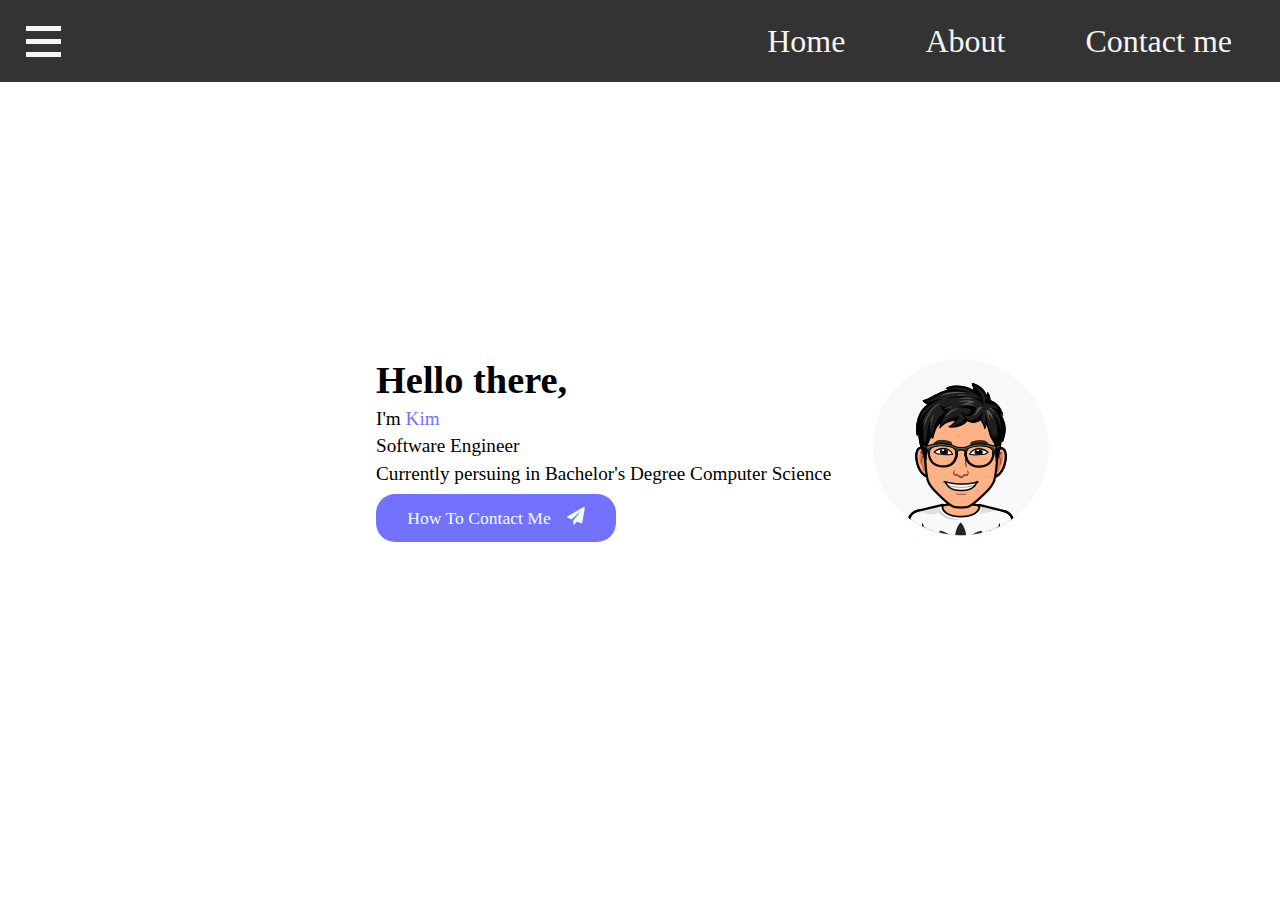
==== index.html @ 02547ca3 "initial commit" ====
<!DOCTYPE html>
<html lang="en" dir="ltr">
	<head>
		<meta charset="utf-8">
		<title>I Just Work Here</title>
		<link rel="shortcut icon" href="files/toad-icon.png">
		<script src="./main.js" defer type="module" charset="utf-8"></script>
		<link rel="stylesheet" href="./style.css">
		<link rel='stylesheet' href='https://cdnjs.cloudflare.com/ajax/libs/font-awesome/4.7.0/css/font-awesome.min.css'>
	</head>
	<body>
		<slot name="nav_slot"></slot>
		<main id="main">
			<section id="main-text">
				<h1>Hello there,</h1>
				<span>I'm <span style="color: var(--kim-color)">Kim</span></span>
				<span>Software Engineer</span>
				<span>Currently persuing in Bachelor's Degree Computer Science</span>
			</section>
			<img style="grid-area: img" src="./files/bitmoji.png" alt="I just work here">
			<a id="contact-button" href="/contact"><div>How To Contact Me</div> <i class='fa fa-send'></i></a>
		</main>
	</body>
</html>
---- style.css ----
:root {
	--kim-color: hsl(280, 80%, 45%);
	--kim-color: #7272FF;
}

slot {
	display: grid;
}

* {
	box-sizing: border-box;
	margin: 0;
	border: none;
	outline: none;
	padding: 0;
}

html {
	width: 100vw;
	height: 100vh;
}

body {
	display: grid;
	width: 100%;
	height: 100%;
	grid-template-rows: 2rem 3fr 2rem;
	
}

#nav {
	display: grid;
	grid-template-areas:
		"hamburger-menu . links"
	;
    place-items: center;
	padding-right: 3rem;
	background-color: #333;
}

#links {
	grid-area: links;
	display: grid;
	grid-auto-flow: column;
	gap: 5rem;
	font-size: 2rem;
	justify-self: right;

}

#links > a {
	display: grid;
	place-items: center;
	width: 100%;
	height: 100%;
    text-decoration: none;
    color: whitesmoke;
}

#main {
	display: grid;
	padding: 6%;
	place-content: center;
	row-gap: 0.5rem;
	column-gap: 1rem;
	grid-template-columns: 30rem 2rem;
	grid-template-rows: 8rem 3rem;
	grid-template-areas:
		"text img"
		"button img"
	;
}

#main-text {
    grid-area: text;
	display: grid;
	gap: 0.25rem;
    font-size: 1.2rem;
}

#contact-button {
    display: grid;
    place-content: center;
	grid-area: button;
	background-color: var(--kim-color);
	border-radius: 1.2rem;
	width: 15rem;
    text-decoration: none;
    color: azure;
    font-size: 1.1rem;
	gap: 1rem;
	grid-auto-flow: column;
	/* animation: running spin infinite alternate both;
	animation-duration: 1s;
	animation-delay: 1s; */
}

#menu {
	grid-area: hamburger-menu;
    display: grid;
    cursor: pointer;
	gap: 8px; 
	justify-self: left;
	margin: 1.6rem;
}

.bar {
    width: 35px;
    height: 5px;
    background-color: whitesmoke;
    transition: .5s;
}

#menu.change > .bar:nth-of-type(1) {
    transform:
    rotate(-45deg)
    translate(-9px, 6px);
    transform: rotate(-45deg) translate(-9px, 6px);
}

#menu.change > .bar:nth-of-type(2) {
    opacity: 0;
}

#menu.change > .bar:nth-of-type(3) {
    transform:
    rotate(45deg)
    translate(-8px, -8px);
    transform: rotate(45deg) translate(-8px, -8px);
}

/* #pepe-happy {
	width: 8vmax;
	height: 8vmax;
    animation: 5s running hesitating infinite normal both ease;
    /* transform: scale3d(.2, .2, .2); */
    /* position: fixed; */
/* }

@keyframes hesitating {
	0%, 100% {
		translate: 0% 0%;
        transform: rotateY(0turn) scale3d(.2, .2, .2);
	}

	25% {
		translate: calc(100vw - 100%) 0%;
        transform: rotateY(.5turn) scale3d(.2, .2, .2);
	}

    50% {
        translate: calc(100vw - 100%) calc(-100vh + 100%);
        transform: rotateY(.5turn) scale3d(.2, .2, .2);
    }

    75% {
        translate: 0% calc(-100vh + 100%);
        transform: scale3d(.2, .2, .2);
    }
} */
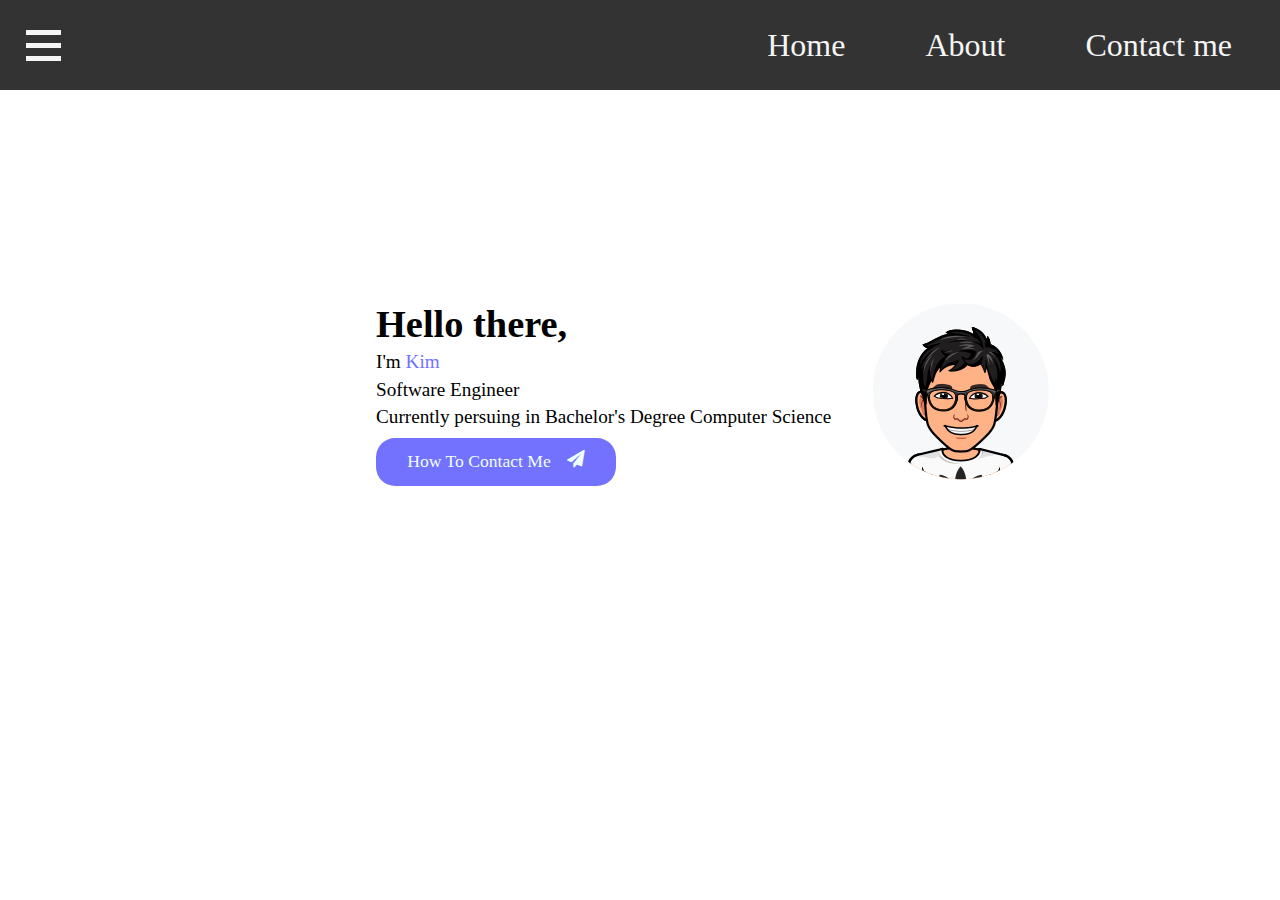
==== commit 8bcfa01b: "adjusted the nav" ====
--- a/index.html
+++ b/index.html
@@ -9,7 +9,7 @@
 		<link rel='stylesheet' href='https://cdnjs.cloudflare.com/ajax/libs/font-awesome/4.7.0/css/font-awesome.min.css'>
 	</head>
 	<body>
-		<slot name="nav_slot"></slot>
+		<slot className="nav_slot" name="nav_slot"></slot>
 		<main id="main">
 			<section id="main-text">
 				<h1>Hello there,</h1>
--- a/style.css
+++ b/style.css
@@ -5,6 +5,7 @@
 
 slot {
 	display: grid;
+	height: 25%;
 }
 
 * {
@@ -21,21 +22,23 @@
 }
 
 body {
-	display: grid;
 	width: 100%;
-	height: 100%;
-	grid-template-rows: 2rem 3fr 2rem;
-	
+	height: 100%;	
 }
 
 #nav {
 	display: grid;
+	height: 40%;
 	grid-template-areas:
 		"hamburger-menu . links"
 	;
     place-items: center;
 	padding-right: 3rem;
 	background-color: #333;
+}
+
+#nav_slot {
+	height: 25%;
 }
 
 #links {
